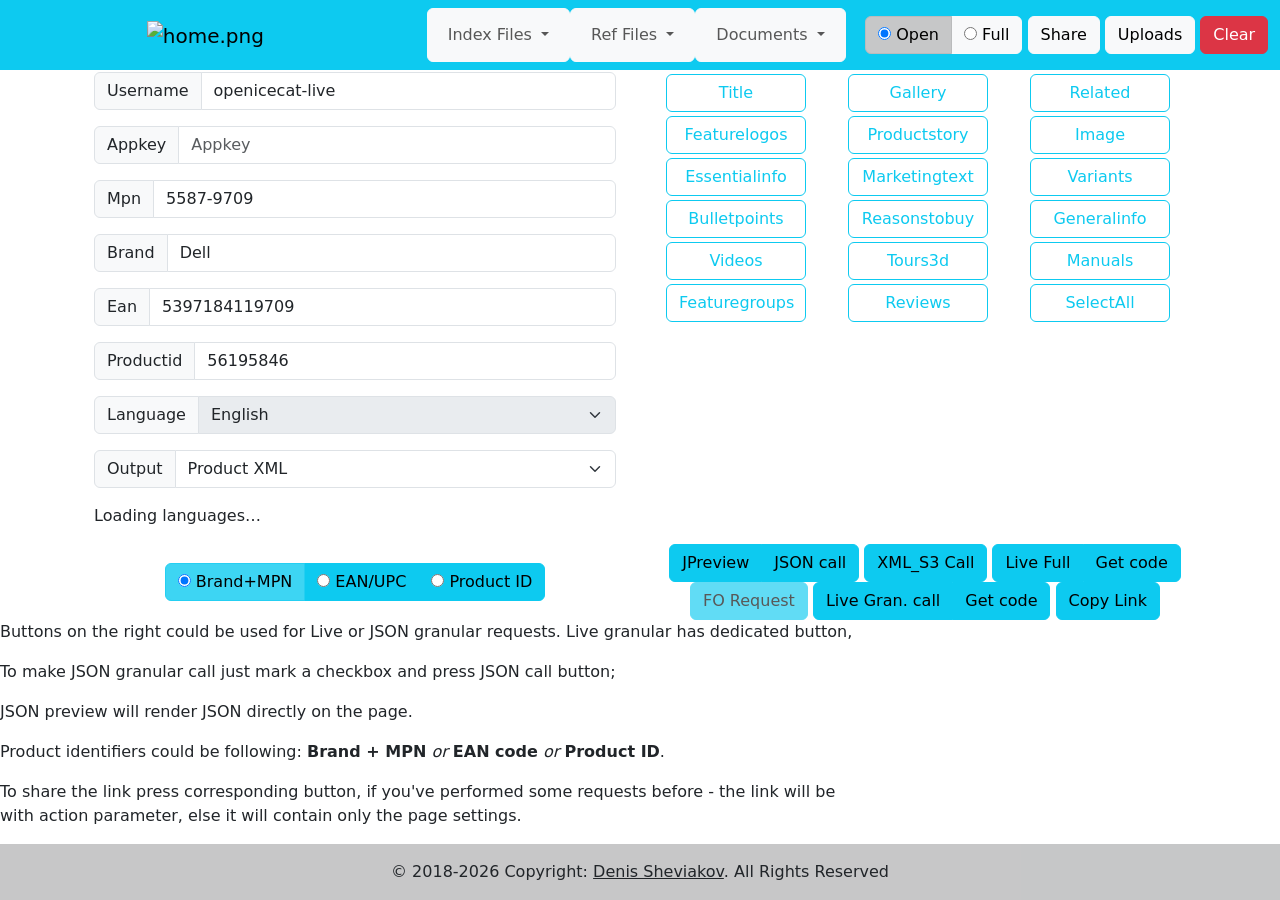
==== launchpad/index.html @ 4d899f2e "update copyright" ====
<!DOCTYPE html>
<html lang='EN'>

<head>
    <title>Launchpad</title>
    <link rel='shortcut icon' href='favicon.ico' type='image/x-icon'>

    <meta name='viewport' content='width=device-width, initial-scale=1'>
    <meta charset='UTF-8'>

    <!-- Stylesheets -->
    <link rel='stylesheet' type='text/css' href='/styles/index.css'>
    <link href="https://cdn.jsdelivr.net/npm/bootstrap@5.0.0-beta3/dist/css/bootstrap.min.css"
          rel="stylesheet" integrity="sha384-eOJMYsd53ii+scO/bJGFsiCZc+5NDVN2yr8+0RDqr0Ql0h+rP48ckxlpbzKgwra6"
          crossorigin="anonymous">
    <link rel="stylesheet" type="text/css" href="styles/json-viewer.css">

    <!-- Latest compiled and minified JavaScript -->
    <script src="https://code.jquery.com/jquery-3.4.1.min.js"></script>
    <script src="https://cdn.jsdelivr.net/npm/bootstrap@5.0.0-beta3/dist/js/bootstrap.bundle.min.js"
            integrity="sha384-JEW9xMcG8R+pH31jmWH6WWP0WintQrMb4s7ZOdauHnUtxwoG2vI5DkLtS3qm9Ekf"
            crossorigin="anonymous"></script>

    <!-- External script files -->
    <script src="/js/json-viewer.js"></script>
    <script src='/js/logic.js'></script>

</head>

<body>

<!-- Nav Bar -->
<nav class='navbar navbar-expand-lg navbar-light bg-info text-center'>
    <div class="col">
        <a class="navbar-brand" href="https://icecat.biz"><img src="/mediaAssets/home.png" width="50px" height="50px"
                                                               alt="home.png"></a>
    </div>
    <div class="col">
        <ul class="navbar-nav mr-auto">
            <li class="nav-item dropdown btn btn-light menubtn" id="indexDropdown">
                <div class="nav-link dropdown-toggle" role="button"
                     data-bs-toggle="dropdown" aria-haspopup="true" aria-expanded="false">Index Files
                </div>
                <div class="dropdown-menu" aria-labelledby="navbarDropdown" id="indexDropdownBody">
                </div>
            </li>
            <li class="nav-item dropdown btn btn-light menubtn">
                <div class="nav-link dropdown-toggle" id="refDropdown" role="button"
                     data-bs-toggle="dropdown" aria-haspopup="true" aria-expanded="false">Ref Files
                </div>
                <div class="dropdown-menu" aria-labelledby="navbarDropdown" id="refDropdownBody">
                </div>
            </li>
            <li class="nav-item dropdown btn btn-light menubtn">
                <div class="nav-link dropdown-toggle" id="documents" role="button"
                     data-bs-toggle="dropdown" aria-haspopup="true" aria-expanded="false">Documents
                </div>
                <div class="dropdown-menu" aria-labelledby="navbarDropdown" id="documentsBody">
                </div>
            </li>
        </ul>
    </div>
    <div class="col">
        <div class='button-row' style="vertical-align: middle; margin: 2px;">
            <div class="btn-group btn-group-toggle" data-bs-toggle="buttons"
                 style="vertical-align: middle;">
                <label class="btn btn-light active " for="Open">
                    <input type="radio" name="repo" id="Open" autocomplete="off" checked> Open
                </label>
                <label class="btn btn-light" for="Full">
                    <input type="radio" name="repo" id="Full" autocomplete="off"> Full
                </label>
            </div>

            <button type="button" class="btn btn-light btn-nav headerbtn" data-bs-toggle="modal"
                    data-bs-target="#shareModal">
                Share
            </button>
            <button onclick='top.location.href="/uploads/"' class='btn btn-light btn-nav headerbtn'>Uploads</button>
            <button class='btn btn-danger btn-nav headerbtn' id='clear' type='button'>Clear</button>
        </div>
    </div>
</nav>


<div class='container'>
    <div class="row">
        <div class='col' style="margin-top: 2px;">
            <div class="container-fluid">
                <div class="input-group mb-3">
                    <span class="input-group-text minWidth" id="usernameLabel">Username</span>
                    <input type="text" class="form-control" id="username" name="username" placeholder="Username" aria-label="Username" aria-describedby="usernameLabel" value="openicecat-live">
                </div>
                <div class="input-group mb-3">
                    <span class="input-group-text minWidth" id="appkeyLabel">Appkey</span>
                    <input type="password" class="form-control" id="appkey" name="appkey" placeholder="Appkey" aria-label="Appkey" aria-describedby="appkeyLabel" value="">
                </div>
                <div class="input-group mb-3">
                    <span class="input-group-text minWidth" id="mpnLabel">Mpn</span>
                    <input type="text" class="form-control" id="mpn" name="mpn" placeholder="Mpn" aria-label="Mpn" aria-describedby="mpnLabel" value="5587-9709">
                </div>
                <div class="input-group mb-3">
                    <span class="input-group-text minWidth" id="brandLabel">Brand</span>
                    <input type="text" class="form-control" id="brand" name="brand" placeholder="Brand" aria-label="Brand" aria-describedby="brandLabel" value="Dell">
                </div>
                <div class="input-group mb-3">
                    <span class="input-group-text minWidth" id="eanLabel">Ean</span>
                    <input type="text" class="form-control" id="ean" name="ean" placeholder="Ean" aria-label="Ean" aria-describedby="eanLabel" value="5397184119709">
                </div>
                <div class="input-group mb-3">
                    <span class="input-group-text minWidth" id="productIdLabel">Productid</span>
                    <input type="text" class="form-control" id="productId" name="productId" placeholder="Productid" aria-label="Productid" aria-describedby="productIdLabel" value="56195846">
                </div>
                <div class="input-group mb-3">
                    <span class="input-group-text minWidth" id="languageLabel">Language</span>
                    <select id="lang" name="lang" class="form-select" disabled><option value="EN">English</option></select>
                </div>
                <div class="input-group mb-3">
                    <span class="input-group-text minWidth" id="outputLabel">Output</span>
                    <select class="form-select" id="output"><option value="productxml">Product XML</option><option value="metaxml">Meta XML</option><option value="productcsv">Product CSV</option></select>
                </div>
                <p id="languageStatus" role="status" aria-live="polite">Loading languages…</p>
            </div>
        </div>

        <div class='col' style="margin-top: 2px;">
            <div class="container-fluid">
                <div class="row">
                    <div class="col">
                        <div class="toggleBox">
                            <input type="checkbox" class="btn-check" id="titleCheck" autocomplete="off">
                            <label class="btn btn-outline-info" for="titleCheck"
                                   style="margin: 2px; width: 140px;">Title</label>
                        </div>
                    </div>
                    <div class="col">
                        <div class="toggleBox">
                            <input type="checkbox" class="btn-check" id="galleryCheck" autocomplete="off">
                            <label class="btn btn-outline-info" for="galleryCheck"
                                   style="margin: 2px; width: 140px;">Gallery</label>
                        </div>
                    </div>
                    <div class="col">
                        <div class="toggleBox">
                            <input type="checkbox" class="btn-check" id="relatedCheck" autocomplete="off">
                            <label class="btn btn-outline-info" for="relatedCheck"
                                   style="margin: 2px; width: 140px;">Related</label>
                        </div>
                    </div>
                </div>
                <div class="row">
                    <div class="col">
                        <div class="toggleBox">
                            <input type="checkbox" class="btn-check" id="featurelogosCheck" autocomplete="off">
                            <label class="btn btn-outline-info" for="featurelogosCheck"
                                   style="margin: 2px; width: 140px;">Featurelogos</label>
                        </div>
                    </div>
                    <div class="col">
                        <div class="toggleBox">
                            <input type="checkbox" class="btn-check" id="productstoryCheck" autocomplete="off">
                            <label class="btn btn-outline-info" for="productstoryCheck"
                                   style="margin: 2px; width: 140px;">Productstory</label>
                        </div>
                    </div>
                    <div class="col">
                        <div class="toggleBox">
                            <input type="checkbox" class="btn-check" id="imageCheck" autocomplete="off">
                            <label class="btn btn-outline-info" for="imageCheck"
                                   style="margin: 2px; width: 140px;">Image</label>
                        </div>
                    </div>
                </div>
                <div class="row">
                    <div class="col">
                        <div class="toggleBox">
                            <input type="checkbox" class="btn-check" id="essentialinfoCheck" autocomplete="off">
                            <label class="btn btn-outline-info" for="essentialinfoCheck"
                                   style="margin: 2px; width: 140px;">Essentialinfo</label>
                        </div>
                    </div>
                    <div class="col">
                        <div class="toggleBox">
                            <input type="checkbox" class="btn-check" id="marketingtextCheck" autocomplete="off">
                            <label class="btn btn-outline-info" for="marketingtextCheck"
                                   style="margin: 2px; width: 140px;">Marketingtext</label>
                        </div>
                    </div>
                    <div class="col">
                        <div class="toggleBox">
                            <input type="checkbox" class="btn-check" id="variantsCheck" autocomplete="off">
                            <label class="btn btn-outline-info" for="variantsCheck"
                                   style="margin: 2px; width: 140px;">Variants</label>
                        </div>
                    </div>
                </div>
                <div class="row">
                    <div class="col">
                        <div class="toggleBox">
                            <input type="checkbox" class="btn-check" id="bulletpointsCheck" autocomplete="off">
                            <label class="btn btn-outline-info" for="bulletpointsCheck"
                                   style="margin: 2px; width: 140px;">Bulletpoints</label>
                        </div>
                    </div>
                    <div class="col">
                        <div class="toggleBox">
                            <input type="checkbox" class="btn-check" id="reasonstobuyCheck" autocomplete="off">
                            <label class="btn btn-outline-info" for="reasonstobuyCheck"
                                   style="margin: 2px; width: 140px;">Reasonstobuy</label>
                        </div>
                    </div>
                    <div class="col">
                        <div class="toggleBox">
                            <input type="checkbox" class="btn-check" id="generalinfoCheck" autocomplete="off">
                            <label class="btn btn-outline-info" for="generalinfoCheck"
                                   style="margin: 2px; width: 140px;">Generalinfo</label>
                        </div>
                    </div>
                </div>
                <div class="row">
                    <div class="col">
                        <div class="toggleBox">
                            <input type="checkbox" class="btn-check" id="videosCheck" autocomplete="off">
                            <label class="btn btn-outline-info" for="videosCheck"
                                   style="margin: 2px; width: 140px;">Videos</label>
                        </div>
                    </div>
                    <div class="col">
                        <div class="toggleBox">
                            <input type="checkbox" class="btn-check" id="tours3dCheck" autocomplete="off">
                            <label class="btn btn-outline-info" for="tours3dCheck"
                                   style="margin: 2px; width: 140px;">Tours3d</label>
                        </div>
                    </div>
                    <div class="col">
                        <div class="toggleBox">
                            <input type="checkbox" class="btn-check" id="manualsCheck" autocomplete="off">
                            <label class="btn btn-outline-info" for="manualsCheck"
                                   style="margin: 2px; width: 140px;">Manuals</label>
                        </div>
                    </div>
                </div>
                <div class="row">
                    <div class="col">
                        <div class="toggleBox">
                            <input type="checkbox" class="btn-check" id="featuregroupsCheck" autocomplete="off">
                            <label class="btn btn-outline-info" for="featuregroupsCheck"
                                   style="margin: 2px; width: 140px;">Featuregroups</label>
                        </div>
                    </div>
                    <div class="col">
                        <div class="toggleBox">
                            <input type="checkbox" class="btn-check" id="reviewsCheck" autocomplete="off">
                            <label class="btn btn-outline-info" for="reviewsCheck"
                                   style="margin: 2px; width: 140px;">Reviews</label>
                        </div>
                    </div>
                    <div class="col">
                        <div class="toggleBox">
                            <input type="checkbox" class="btn-check" id="selectAllCheck" autocomplete="off">
                            <label class="btn btn-outline-info" for="selectAllCheck"
                                   style="margin: 2px; width: 140px;">SelectAll</label>
                        </div>
                    </div>
                </div>
            </div>
        </div>
    </div>
    <div class="row">
        <div class="col my-auto text-center">
            <div class="container-fluid">
                <div class="radButtons">
                    <div class="btn-group btn-group-toggle" data-bs-toggle="buttons">
                        <label class="btn btn-info active mpn">
                            <input type="radio" name="options" id="mpnRadio" autocomplete="off" checked> Brand+MPN
                        </label>
                        <label class="btn btn-info ean">
                            <input type="radio" name="options" id="eanRadio" autocomplete="off"> EAN/UPC
                        </label>
                        <label class="btn btn-info prodId">
                            <input type="radio" name="options" id="productIdRadio" autocomplete="off"> Product ID
                        </label>
                    </div>
                </div>
            </div>
        </div>
        <div class="col my-auto text-center">
            <div class="container-fluid">
                <div class="btn-group" role="group" aria-label="JSON-Label">
                    <button class='btn btn-info menubtn splitButton' id='jsoncall' type='button'>
                        JPreview
                    </button>
                    <button class='btn btn-info menubtn splitButton' id='jsoncall2' type='button'>
                        JSON call
                    </button>
                </div>
                <button class='btn btn-info menubtn' id='xmls3' type='button'>XML_S3 Call</button>
                <div class="btn-group" role="group" aria-label="LiveFull-Label">
                    <button class='btn btn-info menubtn splitButton' id='liveFullRequest' type='button'>
                        Live Full
                    </button>
                    <button class='btn btn-info menubtn splitButton' id='LiveFullGetCode' type='button'
                            data-bs-toggle="modal" data-bs-target="#getCodeModal">
                        Get code
                    </button>
                </div>
                <button class='btn btn-info menubtn' id='foRequest' type='button' disabled>FO Request</button>
                <div class="btn-group" role="group" aria-label="LiveFull-Label">
                    <button class='btn btn-info menubtn splitButton' id='granularSubmit' type='button'>
                        Live Gran. call
                    </button>
                    <button class='btn btn-info menubtn splitButton' id='liveGranularGetCode' type='button'
                            data-bs-toggle="modal" data-bs-target="#getCodeModal">
                        Get code
                    </button>
                </div>
                <button class='btn btn-info menubtn' id="copyLinkButton" type='button'>Copy Link</button>
            </div>
        </div>
    </div>
</div>

<div class='mainContainer' id='content'>
    <p>Buttons on the right could be used for Live or JSON granular requests. Live granular has dedicated button,
    <p>To make JSON granular call just mark a checkbox and press JSON call button;
    <p>JSON preview will render JSON directly on the page.
    <p>Product identifiers could be following: <B>Brand + MPN</B> <i>or</i> <B>EAN code</B> <i>or</i> <B>Product ID</B>.
    <p>To share the link press corresponding button, if you've performed some requests before - the link will be<BR>
        with action parameter, else it will contain only the page settings.
</div>

<div id="popUp" style="display: none; text-align: center;">
    <div id="popUpContent"></div>
</div>

<div id="copyBox" style="visibility: hidden;"></div>

<template id="liveDiv">
    <div class="container-fluid" id="Live">
        <div class="row">
            <div class="row">
                <div id='title' style="width: 100%;"></div>
                <div class="col-sm">
                    <div id='gallery' style="position: relative; float: left"></div>
                </div>
                <div class="col-sm">
                    <div id='essentialinfo'></div>
                    <div id='manuals'></div>
                </div>
            </div>
        </div>
        <div class="row">
            <div class="container-fluid">
                <div id='featurelogos'></div>
            </div>
        </div>
        <div class="row">
            <div class="col-sm">
                <div id='marketingtext'></div>
                <div id='bulletpoints'></div>
                <div id='videos'></div>
                <div id='tours3d'></div>
                <div id='productstory'></div>
                <div id='reasonstobuy'></div>
            </div>
            <div class="col-sm">
                <div id='featuregroups'></div>
            </div>
        </div>
        <div class="row">
            <div id='reviews'></div>
        </div>
    </div>
</template>
<script src='https://live.icecat.biz/js/live-current-2.js'></script>

<div class="modal" id="shareModal" tabindex="-1">
    <div class="modal-dialog">
        <div class="modal-content">
            <div class="modal-header">
                <h5 class="modal-title" id="shareModalLabel">File uploader</h5>
                <button style="width: 80px;" type="button" class="btn-close" data-bs-dismiss="modal"
                        aria-label="Close"></button>
            </div>
            <div class="modal-body">
                <p>Please be informed that uploaded files are deleted every day at 00:00 UTC!<br>
                <p>Accepted file formats:<br>
                <p><b>csv, xls, xlsx, docx, doc</b><br>
                <form id="uploadForm" action="/icedata/api/v2/uploads" method="post" enctype="multipart/form-data">
                    <div class="custom-file">
                        <input type="file" name="files[]" multiple required class="form-control-file" id="customFile"
                               accept=".csv, .xls, .xlsx, .docx, .doc">
                        <label class="custom-file-label" for="customFile">Choose file < 20 Mb </label>
                    </div>
                    <div class="col text-center">
                        <button class="btn-primary btn fixed text-center" style="margin-top: 5px;" type="submit">Submit
                        </button>
                    </div>
                </form>
                <p id="uploadStatus" role="status" aria-live="polite"></p>
            </div>
        </div>
    </div>
</div>
<div class="modal" id="getCodeModal" tabindex="-1">
    <div class="modal-dialog" style="min-width: 50%;">
        <div class="modal-content">
            <div class="modal-header">
                <h5 class="modal-title" id="exampleModalLabel">Live request code snippet</h5>
            </div>
            <code class="modal-body" id="getCodeModalBody" style="white-space: break-spaces">
                ...
            </code>
            <div class="modal-footer">
                <button type="button" class="btn btn-secondary" data-bs-dismiss="modal">Close</button>
            </div>
        </div>
    </div>
</div>
<footer id="footer-id" class="bg-light text-center text-lg-start fixed-bottom">
    <div class="text-center p-3" style="background-color: rgba(0, 0, 0, 0.2);">© 2018-2026 Copyright:
        <a class="text-dark" href="https://github.com/saivrem">Denis Sheviakov</a>. All Rights Reserved
    </div>
</footer>
<script src="/js/uploads.js" defer></script>
</body>
</html>
---- launchpad/styles/json-viewer.css ----
.json-viewer {
	color: #000;
	padding-left: 20px;
}

.json-viewer ul {
	list-style-type: none;
	margin: 0 0 0 1px;
	border-left: 1px dotted #ccc;
	padding-left: 2em;
}

.json-viewer .hide {
	display: none;
}

.json-viewer .type-string {
	color: #0B7500;
}

.json-viewer .type-date {
	color: #CB7500;
}

.json-viewer .type-boolean {
	color: #1A01CC;
	font-weight: bold;
}

.json-viewer .type-number {
	color: #1A01CC;
}

.json-viewer .type-null, .json-viewer .type-undefined {
	color: #90a;
}

.json-viewer a.list-link {
	color: #000;
	text-decoration: none;
	position: relative;
}

.json-viewer a.list-link:before {
	color: #aaa;
	content: "\25BC";
	position: absolute;
	display: inline-block;
	width: 1em;
	left: -1em;
}

.json-viewer a.list-link.collapsed:before {
	content: "\25B6";
}

.json-viewer a.list-link.empty:before {
	content: "";
}

.json-viewer .items-ph {
	color: #aaa;
	padding: 0 1em;
}

.json-viewer .items-ph:hover {
	text-decoration: underline;
}
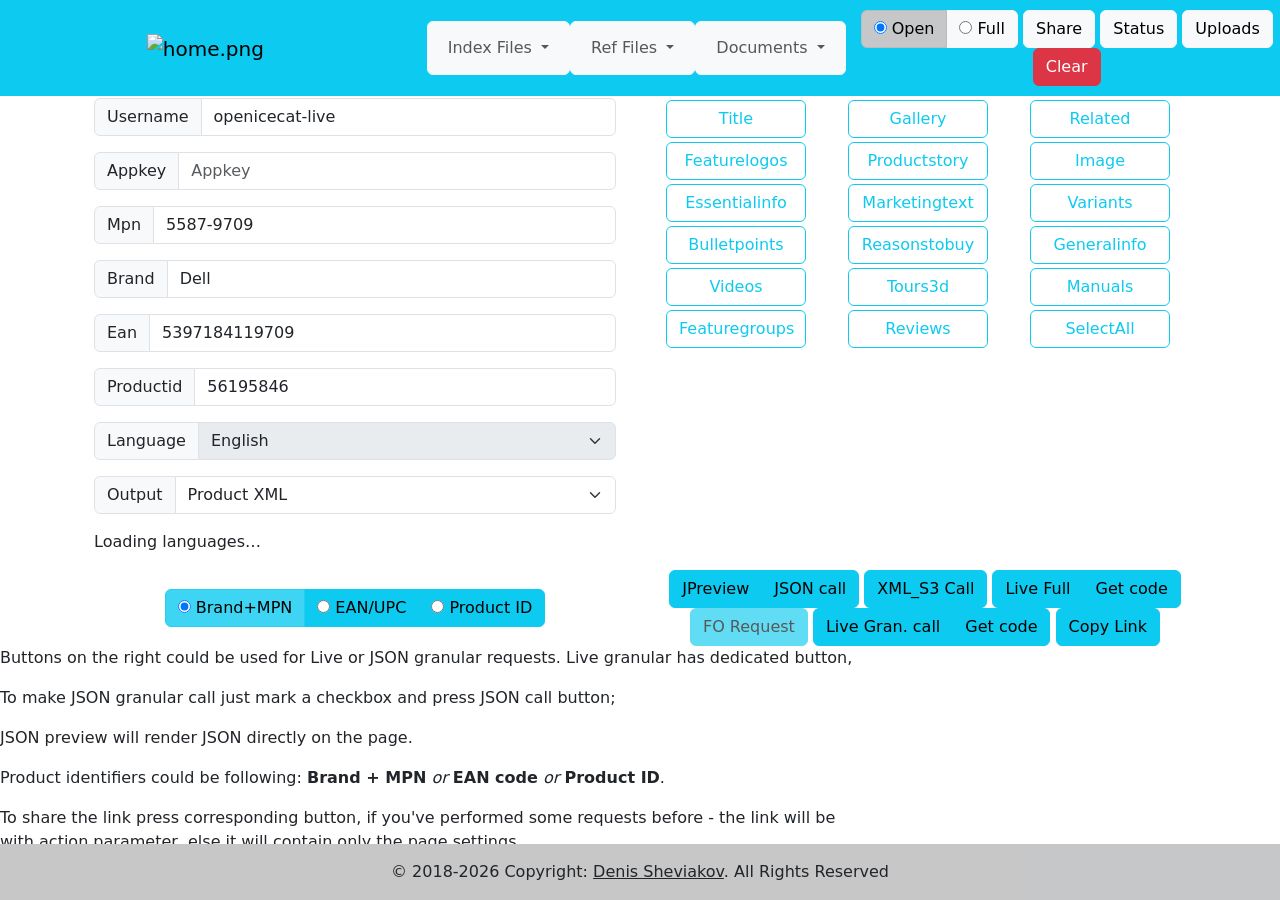
==== commit 4b09a7b5: "Restore daily statistics" ====
--- a/launchpad/index.html
+++ b/launchpad/index.html
@@ -76,6 +76,7 @@
                     data-bs-target="#shareModal">
                 Share
             </button>
+            <a href="/statistic/" class="btn btn-light btn-nav headerbtn">Status</a>
             <button onclick='top.location.href="/uploads/"' class='btn btn-light btn-nav headerbtn'>Uploads</button>
             <button class='btn btn-danger btn-nav headerbtn' id='clear' type='button'>Clear</button>
         </div>
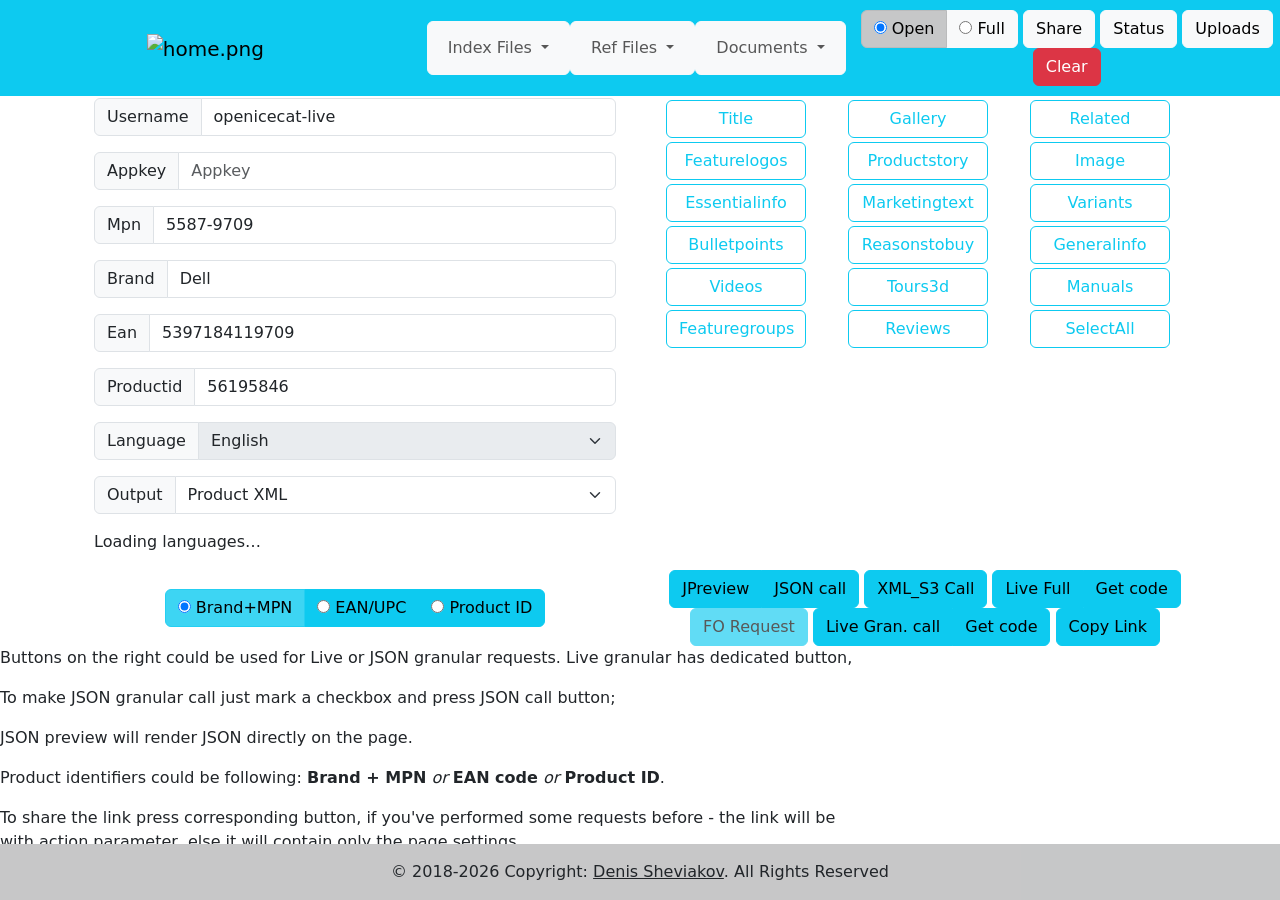
==== commit a6be65e6: "adjust copyright" ====
--- a/launchpad/index.html
+++ b/launchpad/index.html
@@ -419,10 +419,13 @@
     </div>
 </div>
 <footer id="footer-id" class="bg-light text-center text-lg-start fixed-bottom">
-    <div class="text-center p-3" style="background-color: rgba(0, 0, 0, 0.2);">© 2018-2026 Copyright:
+    <div class="text-center p-3" style="background-color: rgba(0, 0, 0, 0.2);">© 2018-<span id="copyrightYear"></span> Copyright:
         <a class="text-dark" href="https://github.com/saivrem">Denis Sheviakov</a>. All Rights Reserved
     </div>
 </footer>
+<script>
+    document.getElementById('copyrightYear').textContent = new Date().getFullYear();
+</script>
 <script src="/js/uploads.js" defer></script>
 </body>
 </html>
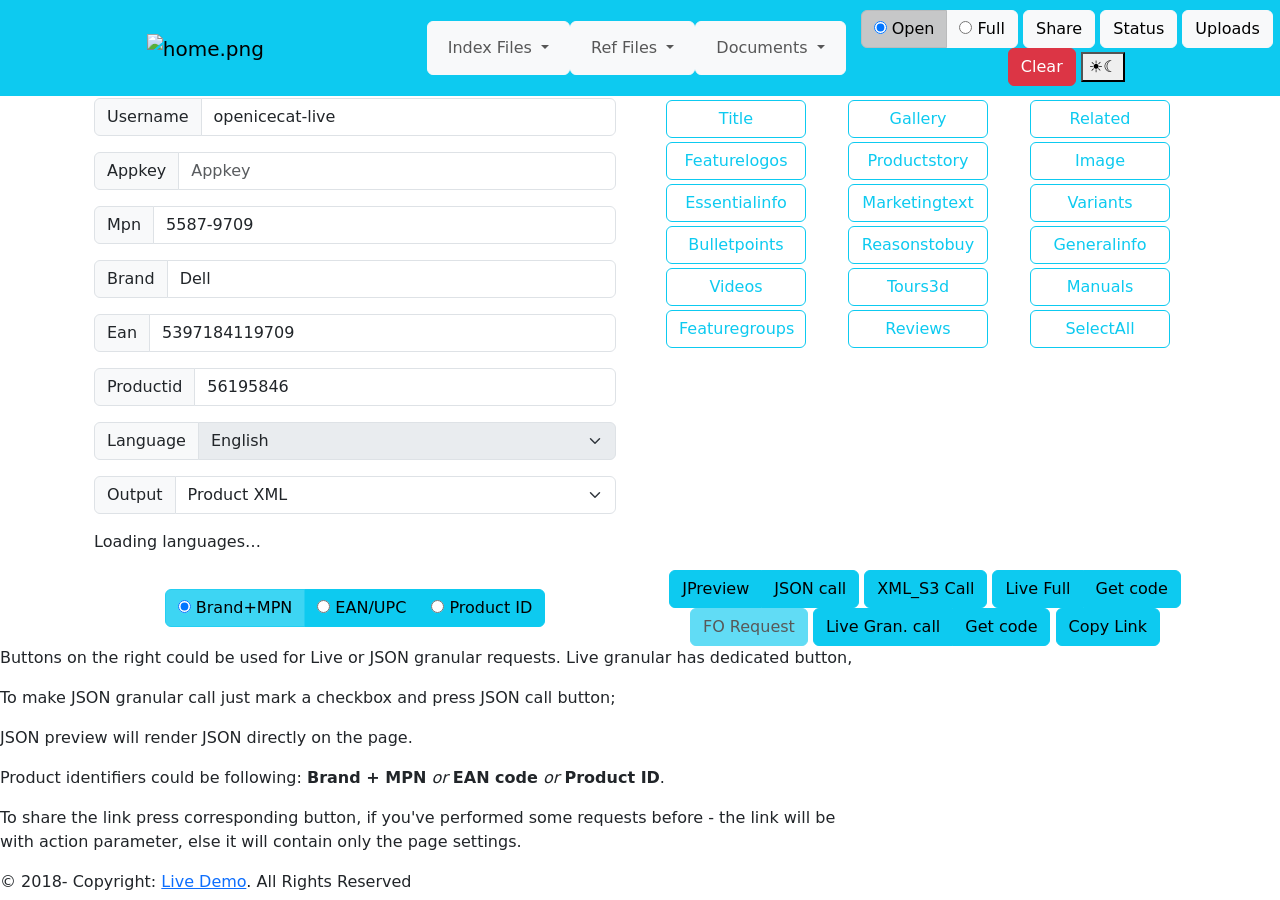
==== commit e8b3090b: "IC-4: implement visual themes" ====
--- a/launchpad/index.html
+++ b/launchpad/index.html
@@ -7,6 +7,8 @@
 
     <meta name='viewport' content='width=device-width, initial-scale=1'>
     <meta charset='UTF-8'>
+
+    <script src="/js/theme.js"></script>
 
     <!-- Stylesheets -->
     <link rel='stylesheet' type='text/css' href='/styles/index.css'>
@@ -14,6 +16,7 @@
           rel="stylesheet" integrity="sha384-eOJMYsd53ii+scO/bJGFsiCZc+5NDVN2yr8+0RDqr0Ql0h+rP48ckxlpbzKgwra6"
           crossorigin="anonymous">
     <link rel="stylesheet" type="text/css" href="styles/json-viewer.css">
+    <link rel="stylesheet" href="/styles/theme.css">
 
     <!-- Latest compiled and minified JavaScript -->
     <script src="https://code.jquery.com/jquery-3.4.1.min.js"></script>
@@ -27,7 +30,7 @@
 
 </head>
 
-<body>
+<body class="launchpad-page">
 
 <!-- Nav Bar -->
 <nav class='navbar navbar-expand-lg navbar-light bg-info text-center'>
@@ -79,11 +82,15 @@
             <a href="/statistic/" class="btn btn-light btn-nav headerbtn">Status</a>
             <button onclick='top.location.href="/uploads/"' class='btn btn-light btn-nav headerbtn'>Uploads</button>
             <button class='btn btn-danger btn-nav headerbtn' id='clear' type='button'>Clear</button>
+            <button type="button" class="theme-toggle" data-theme-toggle aria-label="Switch theme" title="Switch theme">
+                <span class="theme-sun" aria-hidden="true">☀︎</span><span class="theme-moon" aria-hidden="true">☾</span>
+            </button>
         </div>
     </div>
 </nav>
 
 
+<main class="launchpad-main">
 <div class='container'>
     <div class="row">
         <div class='col' style="margin-top: 2px;">
@@ -330,6 +337,8 @@
         with action parameter, else it will contain only the page settings.
 </div>
 
+</main>
+
 <div id="popUp" style="display: none; text-align: center;">
     <div id="popUpContent"></div>
 </div>
@@ -418,14 +427,11 @@
         </div>
     </div>
 </div>
-<footer id="footer-id" class="bg-light text-center text-lg-start fixed-bottom">
-    <div class="text-center p-3" style="background-color: rgba(0, 0, 0, 0.2);">© 2018-<span id="copyrightYear"></span> Copyright:
-        <a class="text-dark" href="https://github.com/saivrem">Denis Sheviakov</a>. All Rights Reserved
+<footer class="site-footer">
+    <div>© 2018-<span data-copyright-year></span> Copyright:
+        <a href="https://github.com/Saivrem/live-demo">Live Demo</a>. All Rights Reserved
     </div>
 </footer>
-<script>
-    document.getElementById('copyrightYear').textContent = new Date().getFullYear();
-</script>
 <script src="/js/uploads.js" defer></script>
 </body>
 </html>
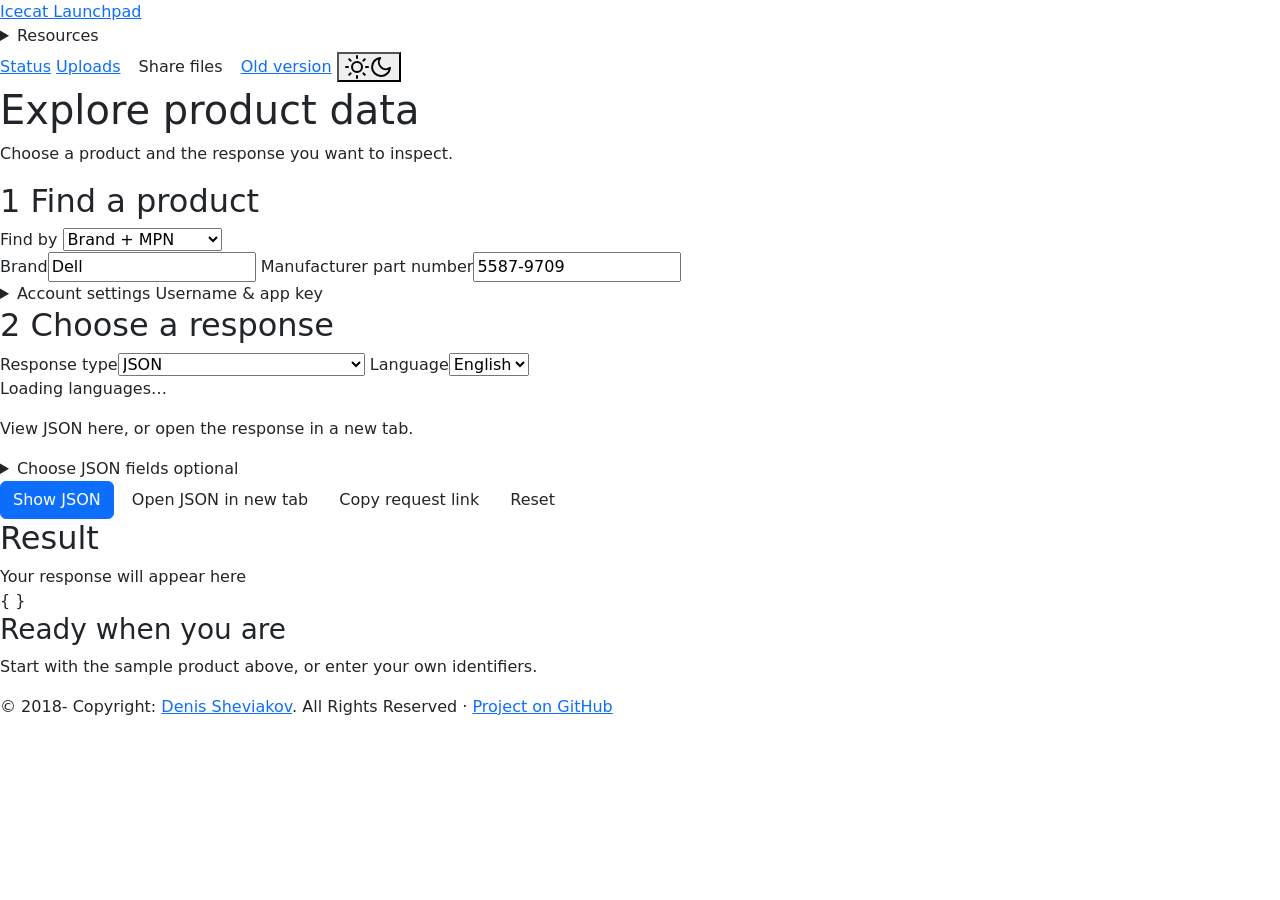
==== commit 5a6ab678: "IC-4: implement visual themes, improve UX, classic theme is still available" ====
--- a/launchpad/index.html
+++ b/launchpad/index.html
@@ -1,390 +1,134 @@
 <!DOCTYPE html>
-<html lang='EN'>
-
+<html lang="en">
 <head>
-    <title>Launchpad</title>
-    <link rel='shortcut icon' href='favicon.ico' type='image/x-icon'>
-
-    <meta name='viewport' content='width=device-width, initial-scale=1'>
-    <meta charset='UTF-8'>
-
-    <script src="/js/theme.js"></script>
-
-    <!-- Stylesheets -->
-    <link rel='stylesheet' type='text/css' href='/styles/index.css'>
-    <link href="https://cdn.jsdelivr.net/npm/bootstrap@5.0.0-beta3/dist/css/bootstrap.min.css"
-          rel="stylesheet" integrity="sha384-eOJMYsd53ii+scO/bJGFsiCZc+5NDVN2yr8+0RDqr0Ql0h+rP48ckxlpbzKgwra6"
-          crossorigin="anonymous">
-    <link rel="stylesheet" type="text/css" href="styles/json-viewer.css">
-    <link rel="stylesheet" href="/styles/theme.css">
-
-    <!-- Latest compiled and minified JavaScript -->
-    <script src="https://code.jquery.com/jquery-3.4.1.min.js"></script>
-    <script src="https://cdn.jsdelivr.net/npm/bootstrap@5.0.0-beta3/dist/js/bootstrap.bundle.min.js"
-            integrity="sha384-JEW9xMcG8R+pH31jmWH6WWP0WintQrMb4s7ZOdauHnUtxwoG2vI5DkLtS3qm9Ekf"
-            crossorigin="anonymous"></script>
-
-    <!-- External script files -->
-    <script src="/js/json-viewer.js"></script>
-    <script src='/js/logic.js'></script>
-
+    <meta charset="UTF-8">
+    <meta name="viewport" content="width=device-width, initial-scale=1">
+    <title>Icecat Launchpad</title>
+    <link rel="icon" href="/favicon.ico">
+    <script src="/js/theme.js?v=4"></script>
+    <link href="https://cdn.jsdelivr.net/npm/bootstrap@5.0.0-beta3/dist/css/bootstrap.min.css" rel="stylesheet" integrity="sha384-eOJMYsd53ii+scO/bJGFsiCZc+5NDVN2yr8+0RDqr0Ql0h+rP48ckxlpbzKgwra6" crossorigin="anonymous">
+    <link rel="stylesheet" href="/styles/json-viewer.css">
+    <link rel="stylesheet" href="/styles/theme.css?v=6">
+    <link rel="stylesheet" href="/styles/index.css?v=2">
+    <link rel="stylesheet" href="/styles/live.css?v=6">
+    <script src="/js/jquery-3.4.1.min.js"></script>
+    <script src="https://cdn.jsdelivr.net/npm/bootstrap@5.0.0-beta3/dist/js/bootstrap.bundle.min.js" integrity="sha384-JEW9xMcG8R+pH31jmWH6WWP0WintQrMb4s7ZOdauHnUtxwoG2vI5DkLtS3qm9Ekf" crossorigin="anonymous" defer></script>
+    <script src="/js/json-viewer.js" defer></script>
+    <script src="/js/logic.js?v=5" defer></script>
 </head>
-
 <body class="launchpad-page">
-
-<!-- Nav Bar -->
-<nav class='navbar navbar-expand-lg navbar-light bg-info text-center'>
-    <div class="col">
-        <a class="navbar-brand" href="https://icecat.biz"><img src="/mediaAssets/home.png" width="50px" height="50px"
-                                                               alt="home.png"></a>
-    </div>
-    <div class="col">
-        <ul class="navbar-nav mr-auto">
-            <li class="nav-item dropdown btn btn-light menubtn" id="indexDropdown">
-                <div class="nav-link dropdown-toggle" role="button"
-                     data-bs-toggle="dropdown" aria-haspopup="true" aria-expanded="false">Index Files
+<header class="site-header launchpad-header launchpad-ui">
+    <a class="launchpad-brand" href="/" data-tooltip="Return to the product request form.">Icecat <span>Launchpad</span></a>
+    <nav class="launchpad-navigation" aria-label="Main navigation">
+        <details class="resources-menu" id="resourcesMenu">
+            <summary data-tooltip="Browse index files, reference lists and Icecat documentation.">Resources</summary>
+            <div class="resources-panel">
+                <label class="resource-repository" for="resourceRepository">Repository
+                    <select id="resourceRepository" aria-label="Repository"><option value="freexml/">Open · freexml</option><option value="level4/">Full · level4</option></select>
+                </label>
+                <p class="resources-context">File links use the language selected in the form.</p>
+                <details id="indexDropdown"><summary aria-label="Index files">Index files</summary><div id="indexDropdownBody" class="resource-links"></div></details>
+                <details id="refDropdown"><summary aria-label="Reference files">Reference files</summary><div id="refDropdownBody" class="resource-links"></div></details>
+                <details id="documents"><summary aria-label="Documentation">Documentation</summary><div id="documentsBody" class="resource-links"></div></details>
+            </div>
+        </details>
+        <a href="/statistic/" data-tooltip="See when daily index files were last updated and checked.">Status</a>
+        <a href="/uploads/" data-tooltip="Browse and download files shared through this demo.">Uploads</a>
+        <button type="button" class="btn" data-bs-toggle="modal" data-bs-target="#shareModal" data-tooltip="Upload public files for temporary sharing. Files are deleted daily at 00:00 UTC.">Share files</button>
+        <a href="/classic/" data-classic-version data-tooltip="Open the original site with its familiar layout and controls.">Old version</a>
+        <button type="button" class="theme-toggle" data-theme-toggle aria-label="Toggle color theme" data-tooltip="Switch between Ayu Light and Ayu Dark."><svg class="theme-sun" xmlns="http://www.w3.org/2000/svg" width="24" height="24" viewBox="0 0 24 24" fill="none" stroke="currentColor" stroke-width="2" stroke-linecap="round" stroke-linejoin="round" aria-hidden="true" focusable="false"><circle cx="12" cy="12" r="5"/><path d="M12 1v2m0 18v2M4.22 4.22l1.42 1.42m12.72 12.72 1.42 1.42M1 12h2m18 0h2M4.22 19.78l1.42-1.42M18.36 5.64l1.42-1.42"/></svg><svg class="theme-moon" xmlns="http://www.w3.org/2000/svg" width="24" height="24" viewBox="0 0 24 24" fill="none" stroke="currentColor" stroke-width="2" stroke-linecap="round" stroke-linejoin="round" aria-hidden="true" focusable="false"><path d="M21 12.79A9 9 0 1 1 11.21 3 7 7 0 0 0 21 12.79z"/></svg></button>
+    </nav>
+</header>
+<main class="launchpad-main">
+    <div class="page-introduction launchpad-ui"><h1>Explore product data</h1><p>Choose a product and the response you want to inspect.</p></div>
+    <form id="requestForm" class="request-panel launchpad-ui" novalidate>
+        <div class="request-grid">
+            <section class="request-section" aria-labelledby="productHeading">
+                <h2 id="productHeading"><span class="step-number">1</span> Find a product</h2>
+                <label class="field" for="identifierType">Find by
+                    <select id="identifierType"><option value="brandMpn">Brand + MPN</option><option value="ean">EAN / GTIN</option><option value="id">Icecat product ID</option></select>
+                </label>
+                <div class="identifier-fields">
+                    <label class="field" data-identifier-field="brand" for="brand">Brand<input type="text" id="brand" name="brand" value="Dell" placeholder="e.g. Dell" autocomplete="off"></label>
+                    <label class="field" data-identifier-field="mpn" for="mpn">Manufacturer part number<input type="text" id="mpn" name="mpn" value="5587-9709" placeholder="e.g. 5587-9709" autocomplete="off"></label>
+                    <label class="field" data-identifier-field="ean" for="ean" hidden>EAN / GTIN<input type="text" id="ean" name="ean" value="5397184119709" placeholder="Enter EAN or GTIN" inputmode="numeric" autocomplete="off"></label>
+                    <label class="field" data-identifier-field="productId" for="productId" hidden>Icecat product ID<input type="text" id="productId" name="productId" value="56195846" placeholder="Enter product ID" inputmode="numeric" autocomplete="off"></label>
                 </div>
-                <div class="dropdown-menu" aria-labelledby="navbarDropdown" id="indexDropdownBody">
+                <details class="advanced-settings" id="accountSettings"><summary>Account settings <span>Username &amp; app key</span></summary>
+                    <label class="field" for="username">Username<input type="text" id="username" name="username" value="openicecat-live" autocomplete="username"></label>
+                    <label class="field" for="appkey">App key <span class="optional-label">optional · JSON</span><input type="password" id="appkey" name="appkey" autocomplete="off" placeholder="Only if required by your account"></label>
+                    <p class="field-help">A filled app key is included in request links you copy.</p>
+                </details>
+            </section>
+            <section class="request-section" aria-labelledby="responseHeading">
+                <h2 id="responseHeading"><span class="step-number">2</span> Choose a response</h2>
+                <div class="response-fields">
+                    <label class="field" for="requestFormat">Response type<select id="requestFormat"><option value="json">JSON</option><option value="xml">XML / CSV</option><option value="liveFull">Icecat Live · full</option><option value="liveGranular">Icecat Live · selected blocks</option><option value="fo">Icecat product page</option></select></label>
+                    <label class="field" for="lang">Language<select id="lang" name="lang"><option value="EN">English</option></select></label>
                 </div>
-            </li>
-            <li class="nav-item dropdown btn btn-light menubtn">
-                <div class="nav-link dropdown-toggle" id="refDropdown" role="button"
-                     data-bs-toggle="dropdown" aria-haspopup="true" aria-expanded="false">Ref Files
-                </div>
-                <div class="dropdown-menu" aria-labelledby="navbarDropdown" id="refDropdownBody">
-                </div>
-            </li>
-            <li class="nav-item dropdown btn btn-light menubtn">
-                <div class="nav-link dropdown-toggle" id="documents" role="button"
-                     data-bs-toggle="dropdown" aria-haspopup="true" aria-expanded="false">Documents
-                </div>
-                <div class="dropdown-menu" aria-labelledby="navbarDropdown" id="documentsBody">
-                </div>
-            </li>
-        </ul>
-    </div>
-    <div class="col">
-        <div class='button-row' style="vertical-align: middle; margin: 2px;">
-            <div class="btn-group btn-group-toggle" data-bs-toggle="buttons"
-                 style="vertical-align: middle;">
-                <label class="btn btn-light active " for="Open">
-                    <input type="radio" name="repo" id="Open" autocomplete="off" checked> Open
-                </label>
-                <label class="btn btn-light" for="Full">
-                    <input type="radio" name="repo" id="Full" autocomplete="off"> Full
-                </label>
-            </div>
-
-            <button type="button" class="btn btn-light btn-nav headerbtn" data-bs-toggle="modal"
-                    data-bs-target="#shareModal">
-                Share
-            </button>
-            <a href="/statistic/" class="btn btn-light btn-nav headerbtn">Status</a>
-            <button onclick='top.location.href="/uploads/"' class='btn btn-light btn-nav headerbtn'>Uploads</button>
-            <button class='btn btn-danger btn-nav headerbtn' id='clear' type='button'>Clear</button>
-            <button type="button" class="theme-toggle" data-theme-toggle aria-label="Switch theme" title="Switch theme">
-                <span class="theme-sun" aria-hidden="true">☀︎</span><span class="theme-moon" aria-hidden="true">☾</span>
-            </button>
+                <p id="languageStatus" class="field-help" role="status" aria-live="polite">Loading languages…</p>
+                <label class="field" id="xmlOutputField" for="output" hidden>Output format<select id="output"><option value="productxml">Product XML</option><option value="metaxml">Meta XML</option><option value="productcsv">Product CSV</option></select></label>
+                <p id="formatHelp" class="field-help">View JSON here, or open the response in a new tab.</p>
+                <details class="content-settings" id="contentSettings"><summary id="contentSettingsLabel">Choose JSON fields <span>optional</span></summary>
+                    <p class="field-help" id="contentHelp">Leave all unchecked to request the full JSON response.</p>
+                    <label class="select-all"><input type="checkbox" id="selectAllCheck"> Select all available fields</label>
+                    <div class="asset-options">
+                            <label class="asset-option" data-asset="title"><input type="checkbox" id="titleCheck">Title</label>
+                            <label class="asset-option" data-asset="gallery"><input type="checkbox" id="galleryCheck">Gallery</label>
+                            <label class="asset-option" data-asset="generalinfo"><input type="checkbox" id="generalinfoCheck">General information</label>
+                            <label class="asset-option" data-asset="essentialinfo"><input type="checkbox" id="essentialinfoCheck">Essential information</label>
+                            <label class="asset-option" data-asset="featuregroups"><input type="checkbox" id="featuregroupsCheck">Specifications</label>
+                            <label class="asset-option" data-asset="marketingtext"><input type="checkbox" id="marketingtextCheck">Description</label>
+                            <label class="asset-option" data-asset="bulletpoints"><input type="checkbox" id="bulletpointsCheck">Bullet points</label>
+                            <label class="asset-option" data-asset="manuals"><input type="checkbox" id="manualsCheck">Documents</label>
+                            <label class="asset-option" data-asset="featurelogos"><input type="checkbox" id="featurelogosCheck">Feature logos</label>
+                            <label class="asset-option" data-asset="productstory"><input type="checkbox" id="productstoryCheck">Product story</label>
+                            <label class="asset-option" data-asset="image"><input type="checkbox" id="imageCheck">Main image</label>
+                            <label class="asset-option" data-asset="related"><input type="checkbox" id="relatedCheck">Related products</label>
+                            <label class="asset-option" data-asset="reasonstobuy"><input type="checkbox" id="reasonstobuyCheck">Reasons to buy</label>
+                            <label class="asset-option" data-asset="videos"><input type="checkbox" id="videosCheck">Videos</label>
+                            <label class="asset-option" data-asset="tours3d"><input type="checkbox" id="tours3dCheck">3D tours</label>
+                            <label class="asset-option" data-asset="reviews"><input type="checkbox" id="reviewsCheck">Reviews</label>
+                    </div>
+                </details>
+            </section>
         </div>
-    </div>
-</nav>
-
-
-<main class="launchpad-main">
-<div class='container'>
-    <div class="row">
-        <div class='col' style="margin-top: 2px;">
-            <div class="container-fluid">
-                <div class="input-group mb-3">
-                    <span class="input-group-text minWidth" id="usernameLabel">Username</span>
-                    <input type="text" class="form-control" id="username" name="username" placeholder="Username" aria-label="Username" aria-describedby="usernameLabel" value="openicecat-live">
-                </div>
-                <div class="input-group mb-3">
-                    <span class="input-group-text minWidth" id="appkeyLabel">Appkey</span>
-                    <input type="password" class="form-control" id="appkey" name="appkey" placeholder="Appkey" aria-label="Appkey" aria-describedby="appkeyLabel" value="">
-                </div>
-                <div class="input-group mb-3">
-                    <span class="input-group-text minWidth" id="mpnLabel">Mpn</span>
-                    <input type="text" class="form-control" id="mpn" name="mpn" placeholder="Mpn" aria-label="Mpn" aria-describedby="mpnLabel" value="5587-9709">
-                </div>
-                <div class="input-group mb-3">
-                    <span class="input-group-text minWidth" id="brandLabel">Brand</span>
-                    <input type="text" class="form-control" id="brand" name="brand" placeholder="Brand" aria-label="Brand" aria-describedby="brandLabel" value="Dell">
-                </div>
-                <div class="input-group mb-3">
-                    <span class="input-group-text minWidth" id="eanLabel">Ean</span>
-                    <input type="text" class="form-control" id="ean" name="ean" placeholder="Ean" aria-label="Ean" aria-describedby="eanLabel" value="5397184119709">
-                </div>
-                <div class="input-group mb-3">
-                    <span class="input-group-text minWidth" id="productIdLabel">Productid</span>
-                    <input type="text" class="form-control" id="productId" name="productId" placeholder="Productid" aria-label="Productid" aria-describedby="productIdLabel" value="56195846">
-                </div>
-                <div class="input-group mb-3">
-                    <span class="input-group-text minWidth" id="languageLabel">Language</span>
-                    <select id="lang" name="lang" class="form-select" disabled><option value="EN">English</option></select>
-                </div>
-                <div class="input-group mb-3">
-                    <span class="input-group-text minWidth" id="outputLabel">Output</span>
-                    <select class="form-select" id="output"><option value="productxml">Product XML</option><option value="metaxml">Meta XML</option><option value="productcsv">Product CSV</option></select>
-                </div>
-                <p id="languageStatus" role="status" aria-live="polite">Loading languages…</p>
-            </div>
+        <div class="request-toolbar">
+            <button class="btn btn-primary request-primary" id="jsoncall" type="submit">Show JSON</button>
+            <button class="btn" id="jsoncall2" type="button">Open JSON in new tab</button>
+            <button class="btn" id="getRequestCode" type="button" hidden>Get embed code</button>
+            <button class="btn" id="copyLinkButton" type="button">Copy request link</button>
+            <button class="btn reset-request" id="clear" type="button">Reset</button>
         </div>
-
-        <div class='col' style="margin-top: 2px;">
-            <div class="container-fluid">
-                <div class="row">
-                    <div class="col">
-                        <div class="toggleBox">
-                            <input type="checkbox" class="btn-check" id="titleCheck" autocomplete="off">
-                            <label class="btn btn-outline-info" for="titleCheck"
-                                   style="margin: 2px; width: 140px;">Title</label>
-                        </div>
-                    </div>
-                    <div class="col">
-                        <div class="toggleBox">
-                            <input type="checkbox" class="btn-check" id="galleryCheck" autocomplete="off">
-                            <label class="btn btn-outline-info" for="galleryCheck"
-                                   style="margin: 2px; width: 140px;">Gallery</label>
-                        </div>
-                    </div>
-                    <div class="col">
-                        <div class="toggleBox">
-                            <input type="checkbox" class="btn-check" id="relatedCheck" autocomplete="off">
-                            <label class="btn btn-outline-info" for="relatedCheck"
-                                   style="margin: 2px; width: 140px;">Related</label>
-                        </div>
-                    </div>
-                </div>
-                <div class="row">
-                    <div class="col">
-                        <div class="toggleBox">
-                            <input type="checkbox" class="btn-check" id="featurelogosCheck" autocomplete="off">
-                            <label class="btn btn-outline-info" for="featurelogosCheck"
-                                   style="margin: 2px; width: 140px;">Featurelogos</label>
-                        </div>
-                    </div>
-                    <div class="col">
-                        <div class="toggleBox">
-                            <input type="checkbox" class="btn-check" id="productstoryCheck" autocomplete="off">
-                            <label class="btn btn-outline-info" for="productstoryCheck"
-                                   style="margin: 2px; width: 140px;">Productstory</label>
-                        </div>
-                    </div>
-                    <div class="col">
-                        <div class="toggleBox">
-                            <input type="checkbox" class="btn-check" id="imageCheck" autocomplete="off">
-                            <label class="btn btn-outline-info" for="imageCheck"
-                                   style="margin: 2px; width: 140px;">Image</label>
-                        </div>
-                    </div>
-                </div>
-                <div class="row">
-                    <div class="col">
-                        <div class="toggleBox">
-                            <input type="checkbox" class="btn-check" id="essentialinfoCheck" autocomplete="off">
-                            <label class="btn btn-outline-info" for="essentialinfoCheck"
-                                   style="margin: 2px; width: 140px;">Essentialinfo</label>
-                        </div>
-                    </div>
-                    <div class="col">
-                        <div class="toggleBox">
-                            <input type="checkbox" class="btn-check" id="marketingtextCheck" autocomplete="off">
-                            <label class="btn btn-outline-info" for="marketingtextCheck"
-                                   style="margin: 2px; width: 140px;">Marketingtext</label>
-                        </div>
-                    </div>
-                    <div class="col">
-                        <div class="toggleBox">
-                            <input type="checkbox" class="btn-check" id="variantsCheck" autocomplete="off">
-                            <label class="btn btn-outline-info" for="variantsCheck"
-                                   style="margin: 2px; width: 140px;">Variants</label>
-                        </div>
-                    </div>
-                </div>
-                <div class="row">
-                    <div class="col">
-                        <div class="toggleBox">
-                            <input type="checkbox" class="btn-check" id="bulletpointsCheck" autocomplete="off">
-                            <label class="btn btn-outline-info" for="bulletpointsCheck"
-                                   style="margin: 2px; width: 140px;">Bulletpoints</label>
-                        </div>
-                    </div>
-                    <div class="col">
-                        <div class="toggleBox">
-                            <input type="checkbox" class="btn-check" id="reasonstobuyCheck" autocomplete="off">
-                            <label class="btn btn-outline-info" for="reasonstobuyCheck"
-                                   style="margin: 2px; width: 140px;">Reasonstobuy</label>
-                        </div>
-                    </div>
-                    <div class="col">
-                        <div class="toggleBox">
-                            <input type="checkbox" class="btn-check" id="generalinfoCheck" autocomplete="off">
-                            <label class="btn btn-outline-info" for="generalinfoCheck"
-                                   style="margin: 2px; width: 140px;">Generalinfo</label>
-                        </div>
-                    </div>
-                </div>
-                <div class="row">
-                    <div class="col">
-                        <div class="toggleBox">
-                            <input type="checkbox" class="btn-check" id="videosCheck" autocomplete="off">
-                            <label class="btn btn-outline-info" for="videosCheck"
-                                   style="margin: 2px; width: 140px;">Videos</label>
-                        </div>
-                    </div>
-                    <div class="col">
-                        <div class="toggleBox">
-                            <input type="checkbox" class="btn-check" id="tours3dCheck" autocomplete="off">
-                            <label class="btn btn-outline-info" for="tours3dCheck"
-                                   style="margin: 2px; width: 140px;">Tours3d</label>
-                        </div>
-                    </div>
-                    <div class="col">
-                        <div class="toggleBox">
-                            <input type="checkbox" class="btn-check" id="manualsCheck" autocomplete="off">
-                            <label class="btn btn-outline-info" for="manualsCheck"
-                                   style="margin: 2px; width: 140px;">Manuals</label>
-                        </div>
-                    </div>
-                </div>
-                <div class="row">
-                    <div class="col">
-                        <div class="toggleBox">
-                            <input type="checkbox" class="btn-check" id="featuregroupsCheck" autocomplete="off">
-                            <label class="btn btn-outline-info" for="featuregroupsCheck"
-                                   style="margin: 2px; width: 140px;">Featuregroups</label>
-                        </div>
-                    </div>
-                    <div class="col">
-                        <div class="toggleBox">
-                            <input type="checkbox" class="btn-check" id="reviewsCheck" autocomplete="off">
-                            <label class="btn btn-outline-info" for="reviewsCheck"
-                                   style="margin: 2px; width: 140px;">Reviews</label>
-                        </div>
-                    </div>
-                    <div class="col">
-                        <div class="toggleBox">
-                            <input type="checkbox" class="btn-check" id="selectAllCheck" autocomplete="off">
-                            <label class="btn btn-outline-info" for="selectAllCheck"
-                                   style="margin: 2px; width: 140px;">SelectAll</label>
-                        </div>
-                    </div>
-                </div>
-            </div>
-        </div>
-    </div>
-    <div class="row">
-        <div class="col my-auto text-center">
-            <div class="container-fluid">
-                <div class="radButtons">
-                    <div class="btn-group btn-group-toggle" data-bs-toggle="buttons">
-                        <label class="btn btn-info active mpn">
-                            <input type="radio" name="options" id="mpnRadio" autocomplete="off" checked> Brand+MPN
-                        </label>
-                        <label class="btn btn-info ean">
-                            <input type="radio" name="options" id="eanRadio" autocomplete="off"> EAN/UPC
-                        </label>
-                        <label class="btn btn-info prodId">
-                            <input type="radio" name="options" id="productIdRadio" autocomplete="off"> Product ID
-                        </label>
-                    </div>
-                </div>
-            </div>
-        </div>
-        <div class="col my-auto text-center">
-            <div class="container-fluid">
-                <div class="btn-group" role="group" aria-label="JSON-Label">
-                    <button class='btn btn-info menubtn splitButton' id='jsoncall' type='button'>
-                        JPreview
-                    </button>
-                    <button class='btn btn-info menubtn splitButton' id='jsoncall2' type='button'>
-                        JSON call
-                    </button>
-                </div>
-                <button class='btn btn-info menubtn' id='xmls3' type='button'>XML_S3 Call</button>
-                <div class="btn-group" role="group" aria-label="LiveFull-Label">
-                    <button class='btn btn-info menubtn splitButton' id='liveFullRequest' type='button'>
-                        Live Full
-                    </button>
-                    <button class='btn btn-info menubtn splitButton' id='LiveFullGetCode' type='button'
-                            data-bs-toggle="modal" data-bs-target="#getCodeModal">
-                        Get code
-                    </button>
-                </div>
-                <button class='btn btn-info menubtn' id='foRequest' type='button' disabled>FO Request</button>
-                <div class="btn-group" role="group" aria-label="LiveFull-Label">
-                    <button class='btn btn-info menubtn splitButton' id='granularSubmit' type='button'>
-                        Live Gran. call
-                    </button>
-                    <button class='btn btn-info menubtn splitButton' id='liveGranularGetCode' type='button'
-                            data-bs-toggle="modal" data-bs-target="#getCodeModal">
-                        Get code
-                    </button>
-                </div>
-                <button class='btn btn-info menubtn' id="copyLinkButton" type='button'>Copy Link</button>
-            </div>
-        </div>
-    </div>
-</div>
-
-<div class='mainContainer' id='content'>
-    <p>Buttons on the right could be used for Live or JSON granular requests. Live granular has dedicated button,
-    <p>To make JSON granular call just mark a checkbox and press JSON call button;
-    <p>JSON preview will render JSON directly on the page.
-    <p>Product identifiers could be following: <B>Brand + MPN</B> <i>or</i> <B>EAN code</B> <i>or</i> <B>Product ID</B>.
-    <p>To share the link press corresponding button, if you've performed some requests before - the link will be<BR>
-        with action parameter, else it will contain only the page settings.
-</div>
-
+        <div id="popUp" class="request-feedback" role="status" aria-live="polite" hidden><span id="popUpContent"></span><button type="button" class="btn" id="retryRequest" hidden>Retry</button></div>
+    </form>
+    <section class="result-panel" aria-labelledby="resultHeading">
+        <div class="result-heading launchpad-ui"><h2 id="resultHeading">Result</h2><span id="resultSummary">Your response will appear here</span></div>
+        <div id="content" class="request-result"><div class="result-empty"><span class="empty-brackets" aria-hidden="true">{ }</span><h3>Ready when you are</h3><p>Start with the sample product above, or enter your own identifiers.</p></div></div>
+    </section>
 </main>
-
-<div id="popUp" style="display: none; text-align: center;">
-    <div id="popUpContent"></div>
-</div>
-
-<div id="copyBox" style="visibility: hidden;"></div>
-
+<div id="copyBox" hidden></div>
 <template id="liveDiv">
-    <div class="container-fluid" id="Live">
-        <div class="row">
-            <div class="row">
-                <div id='title' style="width: 100%;"></div>
-                <div class="col-sm">
-                    <div id='gallery' style="position: relative; float: left"></div>
-                </div>
-                <div class="col-sm">
-                    <div id='essentialinfo'></div>
-                    <div id='manuals'></div>
-                </div>
-            </div>
-        </div>
-        <div class="row">
-            <div class="container-fluid">
-                <div id='featurelogos'></div>
-            </div>
-        </div>
-        <div class="row">
-            <div class="col-sm">
-                <div id='marketingtext'></div>
-                <div id='bulletpoints'></div>
-                <div id='videos'></div>
-                <div id='tours3d'></div>
-                <div id='productstory'></div>
-                <div id='reasonstobuy'></div>
-            </div>
-            <div class="col-sm">
-                <div id='featuregroups'></div>
-            </div>
-        </div>
-        <div class="row">
-            <div id='reviews'></div>
-        </div>
+    <div class="live-granular-grid">
+        <div id="title" class="live-slot live-wide"></div>
+        <div id="gallery" class="live-slot"></div>
+        <div id="essentialinfo" class="live-slot"></div>
+        <div id="generalinfo" class="live-slot live-wide"></div>
+        <div id="image" class="live-slot live-wide"></div>
+        <div id="featurelogos" class="live-slot live-wide"></div>
+        <div id="marketingtext" class="live-slot live-wide"></div>
+        <div id="bulletpoints" class="live-slot live-wide"></div>
+        <div id="manuals" class="live-slot live-wide"></div>
+        <div id="reasonstobuy" class="live-slot live-wide"></div>
+        <div id="videos" class="live-slot live-wide"></div>
+        <div id="tours3d" class="live-slot live-wide"></div>
+        <div id="productstory" class="live-slot live-wide"></div>
+        <div id="featuregroups" class="live-slot live-wide"></div>
+        <div id="reviews" class="live-slot live-wide"></div>
+        <div id="related" class="live-slot live-wide"></div>
     </div>
 </template>
-<script src='https://live.icecat.biz/js/live-current-2.js'></script>
-
-<div class="modal" id="shareModal" tabindex="-1">
+<div class="modal launchpad-ui" id="shareModal" tabindex="-1">
     <div class="modal-dialog">
         <div class="modal-content">
             <div class="modal-header">
@@ -393,14 +137,13 @@
                         aria-label="Close"></button>
             </div>
             <div class="modal-body">
-                <p>Please be informed that uploaded files are deleted every day at 00:00 UTC!<br>
-                <p>Accepted file formats:<br>
-                <p><b>csv, xls, xlsx, docx, doc</b><br>
+                <p>Files are public and deleted daily at 00:00 UTC.</p>
+                <p>Accepted formats: csv, xls, xlsx, docx, doc.</p>
                 <form id="uploadForm" action="/icedata/api/v2/uploads" method="post" enctype="multipart/form-data">
                     <div class="custom-file">
                         <input type="file" name="files[]" multiple required class="form-control-file" id="customFile"
                                accept=".csv, .xls, .xlsx, .docx, .doc">
-                        <label class="custom-file-label" for="customFile">Choose file < 20 Mb </label>
+                        <label class="custom-file-label" for="customFile">Choose files (up to 20 MB each) </label>
                     </div>
                     <div class="col text-center">
                         <button class="btn-primary btn fixed text-center" style="margin-top: 5px;" type="submit">Submit
@@ -412,7 +155,7 @@
         </div>
     </div>
 </div>
-<div class="modal" id="getCodeModal" tabindex="-1">
+<div class="modal launchpad-ui" id="getCodeModal" tabindex="-1">
     <div class="modal-dialog" style="min-width: 50%;">
         <div class="modal-content">
             <div class="modal-header">
@@ -422,16 +165,14 @@
                 ...
             </code>
             <div class="modal-footer">
+                <span id="codeCopyStatus" role="status" aria-live="polite"></span>
+                <button type="button" class="btn btn-primary" id="copyEmbedCode">Copy code</button>
                 <button type="button" class="btn btn-secondary" data-bs-dismiss="modal">Close</button>
             </div>
         </div>
     </div>
 </div>
-<footer class="site-footer">
-    <div>© 2018-<span data-copyright-year></span> Copyright:
-        <a href="https://github.com/Saivrem/live-demo">Live Demo</a>. All Rights Reserved
-    </div>
-</footer>
+<footer class="site-footer"><div>© 2018-<span data-copyright-year></span> Copyright: <a href="https://github.com/Saivrem">Denis Sheviakov</a>. All Rights Reserved · <a href="https://github.com/Saivrem/live-demo">Project on GitHub</a></div></footer>
 <script src="/js/uploads.js" defer></script>
 </body>
 </html>
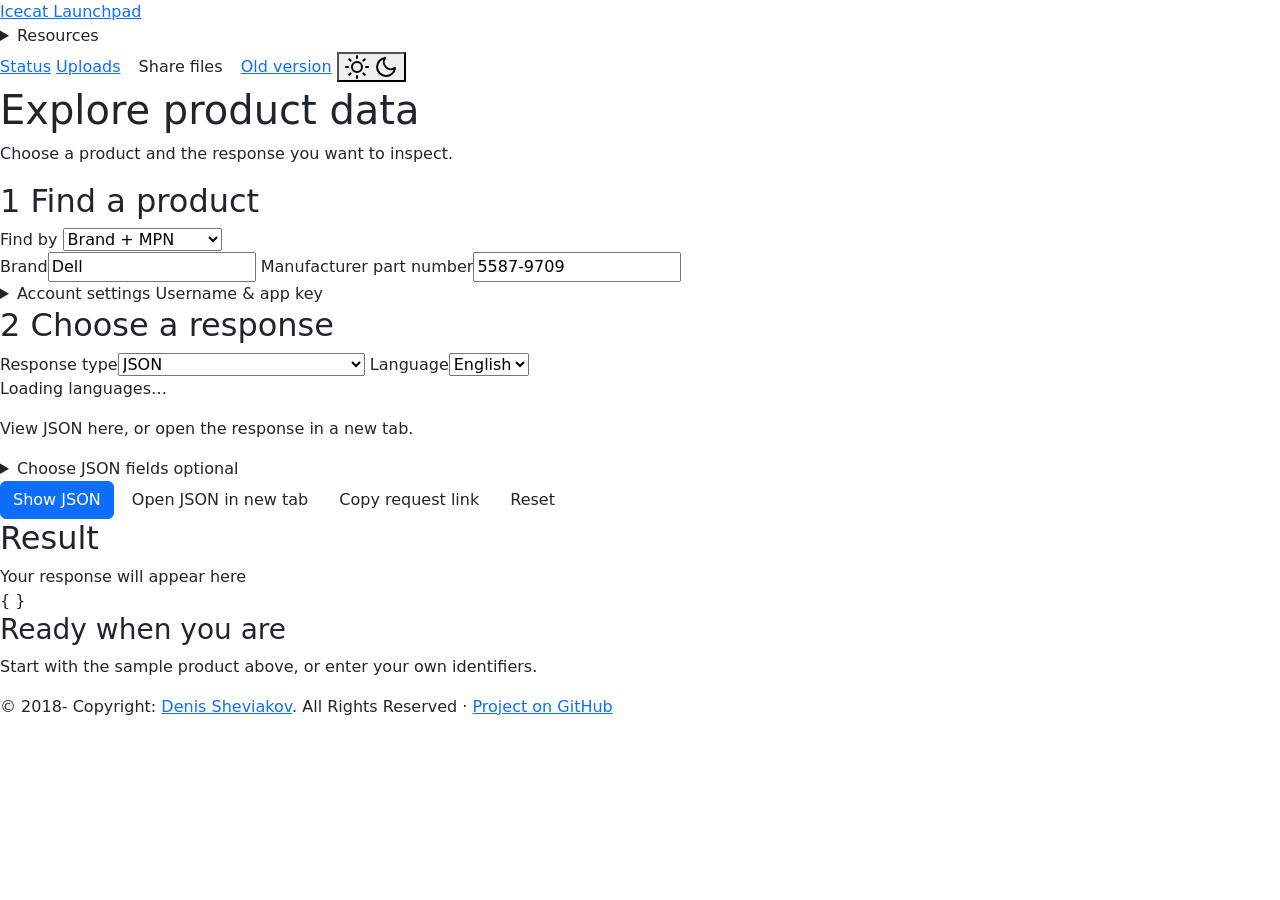
==== commit b99df440: "IC-5: Refactor request UI into modules and improve form validation  Add inline field errors and pres" ====
--- a/launchpad/index.html
+++ b/launchpad/index.html
@@ -6,15 +6,17 @@
     <title>Icecat Launchpad</title>
     <link rel="icon" href="/favicon.ico">
     <script src="/js/theme.js?v=4"></script>
-    <link href="https://cdn.jsdelivr.net/npm/bootstrap@5.0.0-beta3/dist/css/bootstrap.min.css" rel="stylesheet" integrity="sha384-eOJMYsd53ii+scO/bJGFsiCZc+5NDVN2yr8+0RDqr0Ql0h+rP48ckxlpbzKgwra6" crossorigin="anonymous">
-    <link rel="stylesheet" href="/styles/json-viewer.css">
+    <link href="https://cdn.jsdelivr.net/npm/bootstrap@5.3.8/dist/css/bootstrap.min.css" rel="stylesheet"
+          integrity="sha384-sRIl4kxILFvY47J16cr9ZwB07vP4J8+LH7qKQnuqkuIAvNWLzeN8tE5YBujZqJLB" crossorigin="anonymous">
+    <link rel="stylesheet" href="/styles/json-inspector.css?v=1">
     <link rel="stylesheet" href="/styles/theme.css?v=6">
-    <link rel="stylesheet" href="/styles/index.css?v=2">
+    <link rel="stylesheet" href="/styles/index.css?v=3">
     <link rel="stylesheet" href="/styles/live.css?v=6">
-    <script src="/js/jquery-3.4.1.min.js"></script>
-    <script src="https://cdn.jsdelivr.net/npm/bootstrap@5.0.0-beta3/dist/js/bootstrap.bundle.min.js" integrity="sha384-JEW9xMcG8R+pH31jmWH6WWP0WintQrMb4s7ZOdauHnUtxwoG2vI5DkLtS3qm9Ekf" crossorigin="anonymous" defer></script>
-    <script src="/js/json-viewer.js" defer></script>
-    <script src="/js/logic.js?v=5" defer></script>
+    <script src="https://cdn.jsdelivr.net/npm/bootstrap@5.3.8/dist/js/bootstrap.bundle.min.js"
+            integrity="sha384-FKyoEForCGlyvwx9Hj09JcYn3nv7wiPVlz7YYwJrWVcXK/BmnVDxM+D2scQbITxI" crossorigin="anonymous"
+            defer></script>
+    <script src="/js/json-inspector.js?v=1" defer></script>
+    <script type="module" src="/js/logic.js?v=7"></script>
 </head>
 <body class="launchpad-page">
 <header class="site-header launchpad-header launchpad-ui">
@@ -24,71 +26,154 @@
             <summary data-tooltip="Browse index files, reference lists and Icecat documentation.">Resources</summary>
             <div class="resources-panel">
                 <label class="resource-repository" for="resourceRepository">Repository
-                    <select id="resourceRepository" aria-label="Repository"><option value="freexml/">Open · freexml</option><option value="level4/">Full · level4</option></select>
+                    <select id="resourceRepository" aria-label="Repository">
+                        <option value="freexml/">Open · freexml</option>
+                        <option value="level4/">Full · level4</option>
+                    </select>
                 </label>
                 <p class="resources-context">File links use the language selected in the form.</p>
-                <details id="indexDropdown"><summary aria-label="Index files">Index files</summary><div id="indexDropdownBody" class="resource-links"></div></details>
-                <details id="refDropdown"><summary aria-label="Reference files">Reference files</summary><div id="refDropdownBody" class="resource-links"></div></details>
-                <details id="documents"><summary aria-label="Documentation">Documentation</summary><div id="documentsBody" class="resource-links"></div></details>
+                <details id="indexDropdown">
+                    <summary aria-label="Index files">Index files</summary>
+                    <div id="indexDropdownBody" class="resource-links"></div>
+                </details>
+                <details id="refDropdown">
+                    <summary aria-label="Reference files">Reference files</summary>
+                    <div id="refDropdownBody" class="resource-links"></div>
+                </details>
+                <details id="documents">
+                    <summary aria-label="Documentation">Documentation</summary>
+                    <div id="documentsBody" class="resource-links"></div>
+                </details>
             </div>
         </details>
         <a href="/statistic/" data-tooltip="See when daily index files were last updated and checked.">Status</a>
         <a href="/uploads/" data-tooltip="Browse and download files shared through this demo.">Uploads</a>
-        <button type="button" class="btn" data-bs-toggle="modal" data-bs-target="#shareModal" data-tooltip="Upload public files for temporary sharing. Files are deleted daily at 00:00 UTC.">Share files</button>
-        <a href="/classic/" data-classic-version data-tooltip="Open the original site with its familiar layout and controls.">Old version</a>
-        <button type="button" class="theme-toggle" data-theme-toggle aria-label="Toggle color theme" data-tooltip="Switch between Ayu Light and Ayu Dark."><svg class="theme-sun" xmlns="http://www.w3.org/2000/svg" width="24" height="24" viewBox="0 0 24 24" fill="none" stroke="currentColor" stroke-width="2" stroke-linecap="round" stroke-linejoin="round" aria-hidden="true" focusable="false"><circle cx="12" cy="12" r="5"/><path d="M12 1v2m0 18v2M4.22 4.22l1.42 1.42m12.72 12.72 1.42 1.42M1 12h2m18 0h2M4.22 19.78l1.42-1.42M18.36 5.64l1.42-1.42"/></svg><svg class="theme-moon" xmlns="http://www.w3.org/2000/svg" width="24" height="24" viewBox="0 0 24 24" fill="none" stroke="currentColor" stroke-width="2" stroke-linecap="round" stroke-linejoin="round" aria-hidden="true" focusable="false"><path d="M21 12.79A9 9 0 1 1 11.21 3 7 7 0 0 0 21 12.79z"/></svg></button>
+        <button type="button" class="btn" data-bs-toggle="modal" data-bs-target="#shareModal"
+                data-tooltip="Upload public files for temporary sharing. Files are deleted daily at 00:00 UTC.">Share
+            files
+        </button>
+        <a href="/classic/" data-classic-version
+           data-tooltip="Open the original site with its familiar layout and controls.">Old version</a>
+        <button type="button" class="theme-toggle" data-theme-toggle aria-label="Toggle color theme"
+                data-tooltip="Switch between Ayu Light and Ayu Dark.">
+            <svg class="theme-sun" xmlns="http://www.w3.org/2000/svg" width="24" height="24" viewBox="0 0 24 24"
+                 fill="none" stroke="currentColor" stroke-width="2" stroke-linecap="round" stroke-linejoin="round"
+                 aria-hidden="true" focusable="false">
+                <circle cx="12" cy="12" r="5"/>
+                <path d="M12 1v2m0 18v2M4.22 4.22l1.42 1.42m12.72 12.72 1.42 1.42M1 12h2m18 0h2M4.22 19.78l1.42-1.42M18.36 5.64l1.42-1.42"/>
+            </svg>
+            <svg class="theme-moon" xmlns="http://www.w3.org/2000/svg" width="24" height="24" viewBox="0 0 24 24"
+                 fill="none" stroke="currentColor" stroke-width="2" stroke-linecap="round" stroke-linejoin="round"
+                 aria-hidden="true" focusable="false">
+                <path d="M21 12.79A9 9 0 1 1 11.21 3 7 7 0 0 0 21 12.79z"/>
+            </svg>
+        </button>
     </nav>
 </header>
 <main class="launchpad-main">
-    <div class="page-introduction launchpad-ui"><h1>Explore product data</h1><p>Choose a product and the response you want to inspect.</p></div>
+    <div class="page-introduction launchpad-ui"><h1>Explore product data</h1>
+        <p>Choose a product and the response you want to inspect.</p></div>
     <form id="requestForm" class="request-panel launchpad-ui" novalidate>
         <div class="request-grid">
             <section class="request-section" aria-labelledby="productHeading">
                 <h2 id="productHeading"><span class="step-number">1</span> Find a product</h2>
                 <label class="field" for="identifierType">Find by
-                    <select id="identifierType"><option value="brandMpn">Brand + MPN</option><option value="ean">EAN / GTIN</option><option value="id">Icecat product ID</option></select>
+                    <select id="identifierType">
+                        <option value="brandMpn">Brand + MPN</option>
+                        <option value="ean">EAN / GTIN</option>
+                        <option value="id">Icecat product ID</option>
+                    </select>
                 </label>
                 <div class="identifier-fields">
-                    <label class="field" data-identifier-field="brand" for="brand">Brand<input type="text" id="brand" name="brand" value="Dell" placeholder="e.g. Dell" autocomplete="off"></label>
-                    <label class="field" data-identifier-field="mpn" for="mpn">Manufacturer part number<input type="text" id="mpn" name="mpn" value="5587-9709" placeholder="e.g. 5587-9709" autocomplete="off"></label>
-                    <label class="field" data-identifier-field="ean" for="ean" hidden>EAN / GTIN<input type="text" id="ean" name="ean" value="5397184119709" placeholder="Enter EAN or GTIN" inputmode="numeric" autocomplete="off"></label>
-                    <label class="field" data-identifier-field="productId" for="productId" hidden>Icecat product ID<input type="text" id="productId" name="productId" value="56195846" placeholder="Enter product ID" inputmode="numeric" autocomplete="off"></label>
+                    <label class="field" data-identifier-field="brand" for="brand">Brand<input type="text" id="brand"
+                                                                                               name="brand" value="Dell"
+                                                                                               placeholder="e.g. Dell"
+                                                                                               autocomplete="off"></label>
+                    <label class="field" data-identifier-field="mpn" for="mpn">Manufacturer part number<input
+                            type="text" id="mpn" name="mpn" value="5587-9709" placeholder="e.g. 5587-9709"
+                            autocomplete="off"></label>
+                    <label class="field" data-identifier-field="ean" for="ean" hidden>EAN / GTIN<input type="text"
+                                                                                                       id="ean"
+                                                                                                       name="ean"
+                                                                                                       value="5397184119709"
+                                                                                                       placeholder="Enter EAN or GTIN"
+                                                                                                       inputmode="numeric"
+                                                                                                       autocomplete="off"></label>
+                    <label class="field" data-identifier-field="productId" for="productId" hidden>Icecat product
+                        ID<input type="text" id="productId" name="productId" value="56195846"
+                                 placeholder="Enter product ID" inputmode="numeric" autocomplete="off"></label>
                 </div>
-                <details class="advanced-settings" id="accountSettings"><summary>Account settings <span>Username &amp; app key</span></summary>
-                    <label class="field" for="username">Username<input type="text" id="username" name="username" value="openicecat-live" autocomplete="username"></label>
-                    <label class="field" for="appkey">App key <span class="optional-label">optional · JSON</span><input type="password" id="appkey" name="appkey" autocomplete="off" placeholder="Only if required by your account"></label>
+                <details class="advanced-settings" id="accountSettings">
+                    <summary>Account settings <span>Username &amp; app key</span></summary>
+                    <label class="field" for="username">Username<input type="text" id="username" name="username"
+                                                                       value="openicecat-live" autocomplete="username"></label>
+                    <label class="field" for="appkey">App key <span class="optional-label">optional · JSON</span><input
+                            type="password" id="appkey" name="appkey" autocomplete="off"
+                            placeholder="Only if required by your account"></label>
                     <p class="field-help">A filled app key is included in request links you copy.</p>
                 </details>
             </section>
             <section class="request-section" aria-labelledby="responseHeading">
                 <h2 id="responseHeading"><span class="step-number">2</span> Choose a response</h2>
                 <div class="response-fields">
-                    <label class="field" for="requestFormat">Response type<select id="requestFormat"><option value="json">JSON</option><option value="xml">XML / CSV</option><option value="liveFull">Icecat Live · full</option><option value="liveGranular">Icecat Live · selected blocks</option><option value="fo">Icecat product page</option></select></label>
-                    <label class="field" for="lang">Language<select id="lang" name="lang"><option value="EN">English</option></select></label>
+                    <label class="field" for="requestFormat">Response type<select id="requestFormat">
+                        <option value="json">JSON</option>
+                        <option value="xml">XML / CSV</option>
+                        <option value="liveFull">Icecat Live · full</option>
+                        <option value="liveGranular">Icecat Live · selected blocks</option>
+                        <option value="fo">Icecat product page</option>
+                    </select></label>
+                    <label class="field" for="lang">Language<select id="lang" name="lang">
+                        <option value="EN">English</option>
+                    </select></label>
                 </div>
                 <p id="languageStatus" class="field-help" role="status" aria-live="polite">Loading languages…</p>
-                <label class="field" id="xmlOutputField" for="output" hidden>Output format<select id="output"><option value="productxml">Product XML</option><option value="metaxml">Meta XML</option><option value="productcsv">Product CSV</option></select></label>
+                <label class="field" id="xmlOutputField" for="output" hidden>Output format<select id="output">
+                    <option value="productxml">Product XML</option>
+                    <option value="metaxml">Meta XML</option>
+                    <option value="productcsv">Product CSV</option>
+                </select></label>
                 <p id="formatHelp" class="field-help">View JSON here, or open the response in a new tab.</p>
-                <details class="content-settings" id="contentSettings"><summary id="contentSettingsLabel">Choose JSON fields <span>optional</span></summary>
+                <details class="content-settings" id="contentSettings">
+                    <summary id="contentSettingsLabel">Choose JSON fields <span>optional</span></summary>
                     <p class="field-help" id="contentHelp">Leave all unchecked to request the full JSON response.</p>
-                    <label class="select-all"><input type="checkbox" id="selectAllCheck"> Select all available fields</label>
+                    <label class="select-all"><input type="checkbox" id="selectAllCheck"> Select all available
+                        fields</label>
                     <div class="asset-options">
-                            <label class="asset-option" data-asset="title"><input type="checkbox" id="titleCheck">Title</label>
-                            <label class="asset-option" data-asset="gallery"><input type="checkbox" id="galleryCheck">Gallery</label>
-                            <label class="asset-option" data-asset="generalinfo"><input type="checkbox" id="generalinfoCheck">General information</label>
-                            <label class="asset-option" data-asset="essentialinfo"><input type="checkbox" id="essentialinfoCheck">Essential information</label>
-                            <label class="asset-option" data-asset="featuregroups"><input type="checkbox" id="featuregroupsCheck">Specifications</label>
-                            <label class="asset-option" data-asset="marketingtext"><input type="checkbox" id="marketingtextCheck">Description</label>
-                            <label class="asset-option" data-asset="bulletpoints"><input type="checkbox" id="bulletpointsCheck">Bullet points</label>
-                            <label class="asset-option" data-asset="manuals"><input type="checkbox" id="manualsCheck">Documents</label>
-                            <label class="asset-option" data-asset="featurelogos"><input type="checkbox" id="featurelogosCheck">Feature logos</label>
-                            <label class="asset-option" data-asset="productstory"><input type="checkbox" id="productstoryCheck">Product story</label>
-                            <label class="asset-option" data-asset="image"><input type="checkbox" id="imageCheck">Main image</label>
-                            <label class="asset-option" data-asset="related"><input type="checkbox" id="relatedCheck">Related products</label>
-                            <label class="asset-option" data-asset="reasonstobuy"><input type="checkbox" id="reasonstobuyCheck">Reasons to buy</label>
-                            <label class="asset-option" data-asset="videos"><input type="checkbox" id="videosCheck">Videos</label>
-                            <label class="asset-option" data-asset="tours3d"><input type="checkbox" id="tours3dCheck">3D tours</label>
-                            <label class="asset-option" data-asset="reviews"><input type="checkbox" id="reviewsCheck">Reviews</label>
+                        <label class="asset-option" data-asset="title"><input type="checkbox"
+                                                                              id="titleCheck">Title</label>
+                        <label class="asset-option" data-asset="gallery"><input type="checkbox" id="galleryCheck">Gallery</label>
+                        <label class="asset-option" data-asset="generalinfo"><input type="checkbox"
+                                                                                    id="generalinfoCheck">General
+                            information</label>
+                        <label class="asset-option" data-asset="essentialinfo"><input type="checkbox"
+                                                                                      id="essentialinfoCheck">Essential
+                            information</label>
+                        <label class="asset-option" data-asset="featuregroups"><input type="checkbox"
+                                                                                      id="featuregroupsCheck">Specifications</label>
+                        <label class="asset-option" data-asset="marketingtext"><input type="checkbox"
+                                                                                      id="marketingtextCheck">Description</label>
+                        <label class="asset-option" data-asset="bulletpoints"><input type="checkbox"
+                                                                                     id="bulletpointsCheck">Bullet
+                            points</label>
+                        <label class="asset-option" data-asset="manuals"><input type="checkbox" id="manualsCheck">Documents</label>
+                        <label class="asset-option" data-asset="featurelogos"><input type="checkbox"
+                                                                                     id="featurelogosCheck">Feature
+                            logos</label>
+                        <label class="asset-option" data-asset="productstory"><input type="checkbox"
+                                                                                     id="productstoryCheck">Product
+                            story</label>
+                        <label class="asset-option" data-asset="image"><input type="checkbox" id="imageCheck">Main image</label>
+                        <label class="asset-option" data-asset="related"><input type="checkbox" id="relatedCheck">Related
+                            products</label>
+                        <label class="asset-option" data-asset="reasonstobuy"><input type="checkbox"
+                                                                                     id="reasonstobuyCheck">Reasons to
+                            buy</label>
+                        <label class="asset-option" data-asset="videos"><input type="checkbox"
+                                                                               id="videosCheck">Videos</label>
+                        <label class="asset-option" data-asset="tours3d"><input type="checkbox" id="tours3dCheck">3D
+                            tours</label>
+                        <label class="asset-option" data-asset="reviews"><input type="checkbox" id="reviewsCheck">Reviews</label>
                     </div>
                 </details>
             </section>
@@ -100,14 +185,21 @@
             <button class="btn" id="copyLinkButton" type="button">Copy request link</button>
             <button class="btn reset-request" id="clear" type="button">Reset</button>
         </div>
-        <div id="popUp" class="request-feedback" role="status" aria-live="polite" hidden><span id="popUpContent"></span><button type="button" class="btn" id="retryRequest" hidden>Retry</button></div>
+        <div id="popUp" class="request-feedback" role="status" aria-live="polite" hidden><span id="popUpContent"></span>
+            <button type="button" class="btn" id="retryRequest" hidden>Retry</button>
+        </div>
     </form>
     <section class="result-panel" aria-labelledby="resultHeading">
-        <div class="result-heading launchpad-ui"><h2 id="resultHeading">Result</h2><span id="resultSummary">Your response will appear here</span></div>
-        <div id="content" class="request-result"><div class="result-empty"><span class="empty-brackets" aria-hidden="true">{ }</span><h3>Ready when you are</h3><p>Start with the sample product above, or enter your own identifiers.</p></div></div>
+        <div class="result-heading launchpad-ui"><h2 id="resultHeading">Result</h2><span id="resultSummary">Your response will appear here</span>
+        </div>
+        <dl id="resultRequestDetails" class="result-request-details" hidden></dl>
+        <div id="content" class="request-result">
+            <div class="result-empty"><span class="empty-brackets" aria-hidden="true">{ }</span>
+                <h3>Ready when you are</h3>
+                <p>Start with the sample product above, or enter your own identifiers.</p></div>
+        </div>
     </section>
 </main>
-<div id="copyBox" hidden></div>
 <template id="liveDiv">
     <div class="live-granular-grid">
         <div id="title" class="live-slot live-wide"></div>
@@ -172,7 +264,10 @@
         </div>
     </div>
 </div>
-<footer class="site-footer"><div>© 2018-<span data-copyright-year></span> Copyright: <a href="https://github.com/Saivrem">Denis Sheviakov</a>. All Rights Reserved · <a href="https://github.com/Saivrem/live-demo">Project on GitHub</a></div></footer>
+<footer class="site-footer">
+    <div>© 2018-<span data-copyright-year></span> Copyright: <a href="https://github.com/Saivrem">Denis Sheviakov</a>.
+        All Rights Reserved · <a href="https://github.com/Saivrem/live-demo">Project on GitHub</a></div>
+</footer>
 <script src="/js/uploads.js" defer></script>
 </body>
 </html>
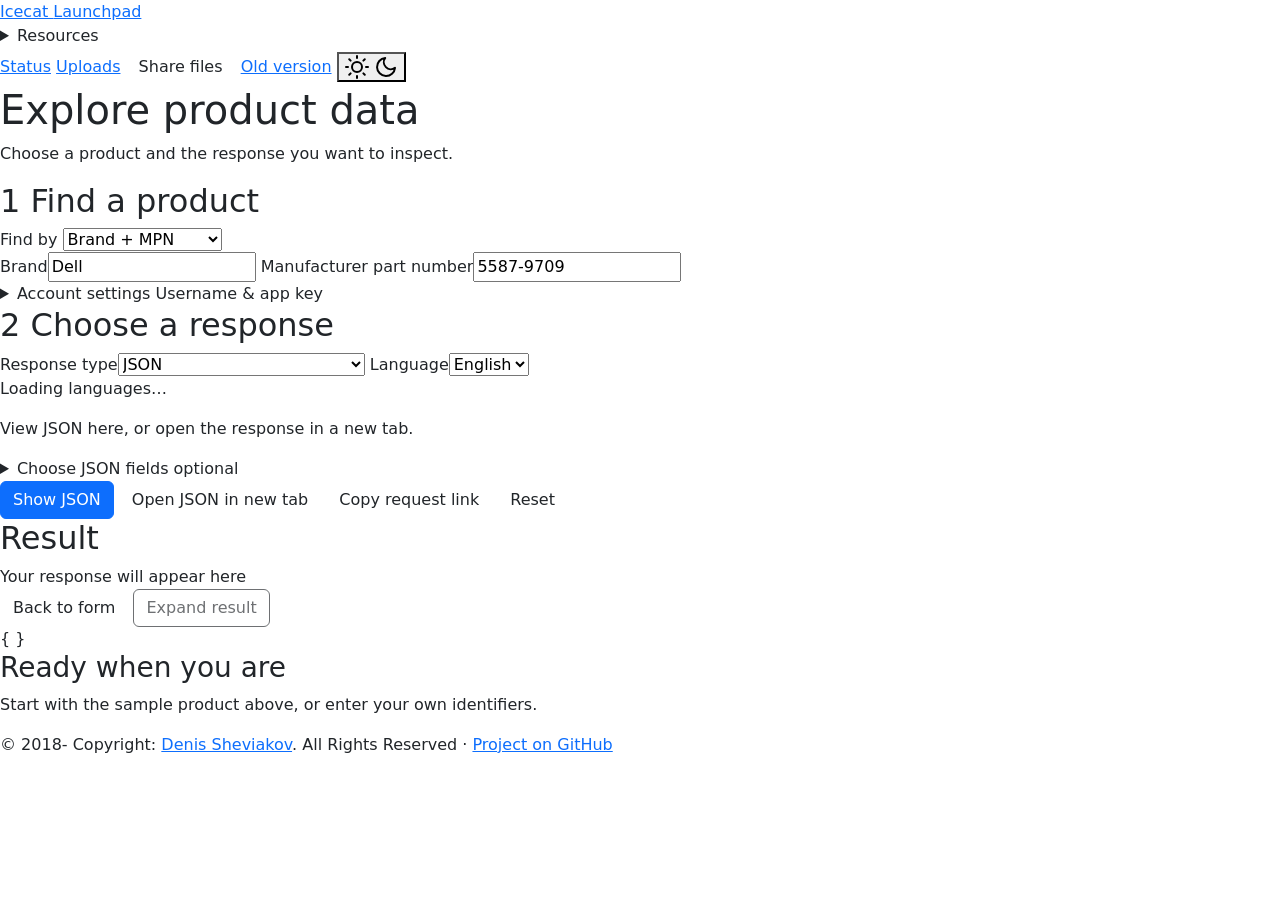
==== commit 625bd4c2: "IC-5: Improve result navigation and add full JSON response view Add expanded result mode, sticky con" ====
--- a/launchpad/index.html
+++ b/launchpad/index.html
@@ -8,15 +8,14 @@
     <script src="/js/theme.js?v=4"></script>
     <link href="https://cdn.jsdelivr.net/npm/bootstrap@5.3.8/dist/css/bootstrap.min.css" rel="stylesheet"
           integrity="sha384-sRIl4kxILFvY47J16cr9ZwB07vP4J8+LH7qKQnuqkuIAvNWLzeN8tE5YBujZqJLB" crossorigin="anonymous">
-    <link rel="stylesheet" href="/styles/json-inspector.css?v=1">
+    <link rel="stylesheet" href="/styles/json-inspector.css?v=2">
     <link rel="stylesheet" href="/styles/theme.css?v=6">
-    <link rel="stylesheet" href="/styles/index.css?v=3">
+    <link rel="stylesheet" href="/styles/index.css?v=4">
     <link rel="stylesheet" href="/styles/live.css?v=6">
     <script src="https://cdn.jsdelivr.net/npm/bootstrap@5.3.8/dist/js/bootstrap.bundle.min.js"
             integrity="sha384-FKyoEForCGlyvwx9Hj09JcYn3nv7wiPVlz7YYwJrWVcXK/BmnVDxM+D2scQbITxI" crossorigin="anonymous"
             defer></script>
-    <script src="/js/json-inspector.js?v=1" defer></script>
-    <script type="module" src="/js/logic.js?v=7"></script>
+    <script type="module" src="/js/logic.js?v=8"></script>
 </head>
 <body class="launchpad-page">
 <header class="site-header launchpad-header launchpad-ui">
@@ -189,8 +188,13 @@
             <button type="button" class="btn" id="retryRequest" hidden>Retry</button>
         </div>
     </form>
-    <section class="result-panel" aria-labelledby="resultHeading">
-        <div class="result-heading launchpad-ui"><h2 id="resultHeading">Result</h2><span id="resultSummary">Your response will appear here</span>
+    <section class="result-panel" id="resultPanel" aria-labelledby="resultHeading">
+        <div class="result-heading launchpad-ui">
+            <div class="result-title"><h2 id="resultHeading">Result</h2><span id="resultSummary">Your response will appear here</span></div>
+            <div class="result-actions">
+                <button class="btn" type="button" id="backToForm">Back to form</button>
+                <button class="btn" type="button" id="expandResult" aria-expanded="false" aria-controls="resultPanel" disabled>Expand result</button>
+            </div>
         </div>
         <dl id="resultRequestDetails" class="result-request-details" hidden></dl>
         <div id="content" class="request-result">
